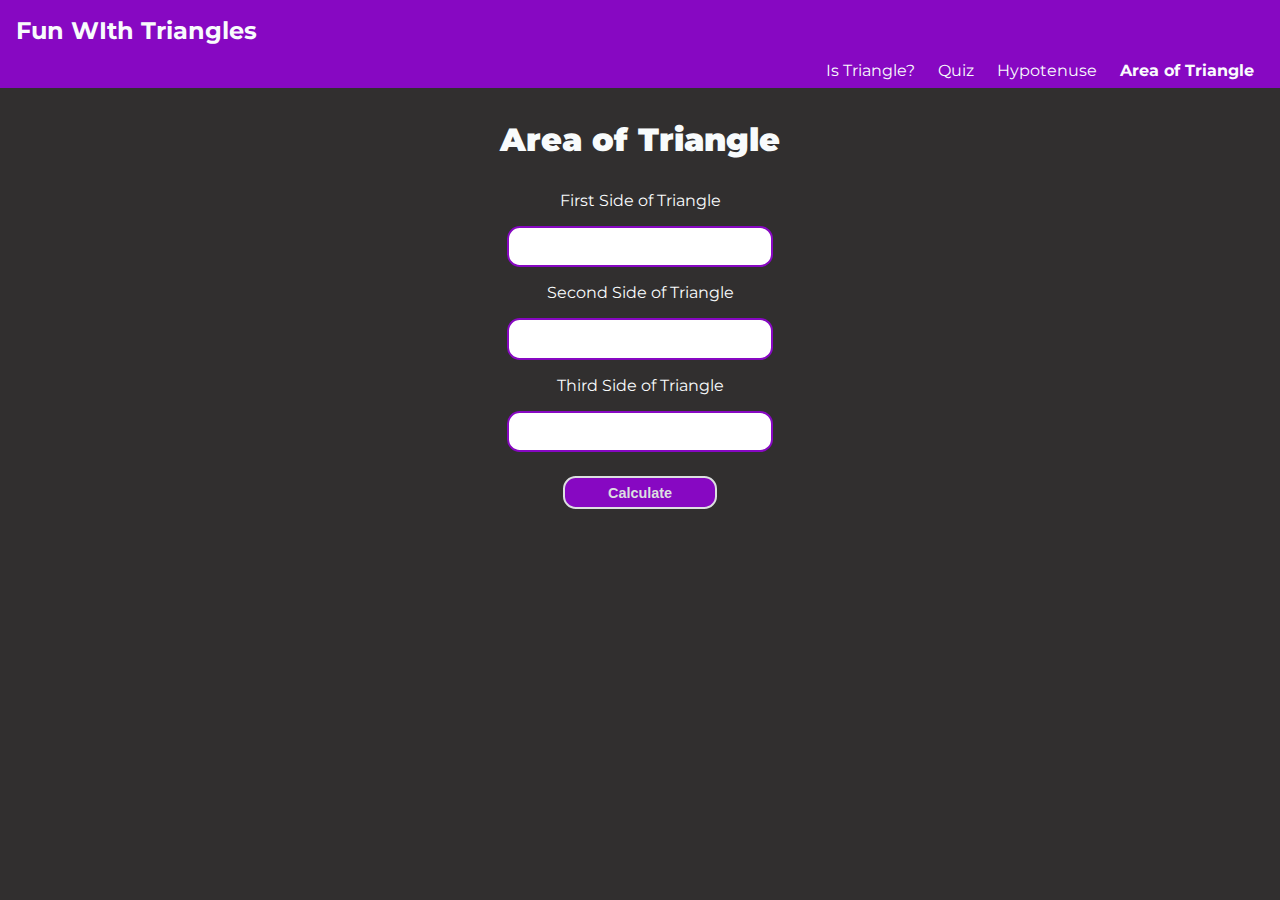
==== area.html @ 7d9ba744 "initial commit" ====
<!DOCTYPE html>
<html lang="en">
<head>
    <meta charset="UTF-8">
    <meta http-equiv="X-UA-Compatible" content="IE=edge">
    <meta name="viewport" content="width=device-width, initial-scale=1.0">
    <title>Fun with Triangles| Area</title>
    <link rel="stylesheet" href="styleTriangle.css">
    
</head>
<body>
    <nav>
        <h2><a href="index.html">Fun WIth Triangles</a></h2>
        <ul>
            <li><a href="index.html">Is Triangle?</a></li>
            <li><a href="quiz.html">Quiz</a></li>
            <li><a href="hypotenuse.html">Hypotenuse</a></li>
            <li><a class="active" href="area.html">Area of Triangle</a></li>
        </ul>
    </nav>
    <div class="container">
        <h1>Area of Triangle</h1>

        <label for="side1">First Side of Triangle</label>
        <input type="number" id="side1" />

        <label for="side2">Second Side of Triangle</label>
        <input type="number" id="side2" />

        <label for="side3">Third Side of Triangle</label>
        <input type="number" id="side3" /> 
        <button id="calculate-btn">Calculate</button>
        <!--<button id="reset-btn" type="reset">Reset</button>-->
        <!-- <h2>Formula for finding Hypotenuse</h2>
        <p class="formula-p">√s(s - a)(s - b)(s - c)</p>
        <p class="area-s">(a + b + c)/2</p> -->
        <div class="output">

        </div>
    </div>   
</body>
<script src="area.js"></script>
</html>
---- styleTriangle.css ----
@import url('https://fonts.googleapis.com/css2?family=Montserrat:wght@100;300;400;500;600;700;900&display=swap');
:root{
    --primary-color: rgb(135, 8, 194);
    --secondary-color: rgb(248, 251, 252);
}
body{
    background-color: rgb(49, 47, 47);
    margin:0;
    color:var(--secondary-color);
    font-family: 'Montserrat', sans-serif;
}
nav{
    background-color: rgb(135, 8, 194);

}
nav h2{
    margin:0;
    color:--secondary-color;
    padding: 1rem 1rem 0rem;
    
}
nav li{
    list-style-type: none;
    display:inline;
    padding: 0 0.6rem 0.5rem;

}
nav a{
    text-decoration: none;
    color: var(--secondary-color);
}
nav ul{
    text-align: right;
    color:--secondary-color;
    padding: 0 1rem 0.5rem;
}
.active{
    color:rgb(250, 252, 253);
    font-weight: bold;
}

h1{
    color:var(--secondary-color);
    text-align: center;
    margin:auto;
    font-size: 2rem;
    font-weight: 900;
    padding:1rem;
}
.container{
    display:flex;
    flex-direction: column;
    text-align: center;
}
label{
    padding:1rem;
}
input{
    width: 15rem;  
    border: 2px solid rgb(135, 8, 194);
    border-radius: 0.8rem;
    padding: 0.7rem;
    
    margin:auto;
}
#check-btn{
    width:12%;
    margin:1.5rem auto;
    text-align: center;
    background-color: rgb(135, 8, 194);
    color:rgb(220, 223, 224);
    padding:0.4rem 0.3rem;
    border:2px solid rgb(220, 223, 224);
    border-radius: 0.8rem;
    font-weight:900;
    font-size: 0.9rem;
}
#check-btn:hover{
    width:13%;
    background-color: rgb(152, 25, 211);
    border:3px solid rgb(220, 223, 224);
    height: 10%;
}
#reset-btn{
    width:12%;
    margin:1.5rem auto;
    text-align: center;
    background-color: rgb(220, 223, 224);
    color:rgb(152, 25, 211);
    padding:0.4rem 0.3rem;
    border:2px solid rgb(152, 25, 211);
    border-radius: 0.8rem;
    font-weight:900;
}
.output{
    font-size: 1.5rem;
    font-weight: 900;
    padding:1rem;
    
}


/**Hypotenuse page**/

#baseInput{
    width: 15rem; 
    border: 2px solid rgb(135, 8, 194);
    border-radius: 0.8rem;
   
    padding:0.7rem;
    margin:auto;
}
#heightInput{
    width: 15rem; 
    border: 2px solid rgb(135, 8, 194);
    border-radius: 0.8rem;
    padding: 0.7rem;
    
    margin:auto;
}
#calculate-btn{
    width:12%;
    margin:1.5rem auto;
    text-align: center;
    background-color: rgb(135, 8, 194);
    color:rgb(220, 223, 224);
    padding:0.4rem 0.3rem;
    border:2px solid rgb(220, 223, 224);
    border-radius: 0.8rem;
    font-weight:900;
    font-size: 0.9rem;
   
}
#calculate-btn:hover{
    width:13%;
    background-color: rgb(152, 25, 211);
    border:3px solid rgb(220, 223, 224);
    height: 10%;
}

.formula-p{
    margin: 0rem auto;
    font-size:1.2rem;
}

/*QUIZ page*/
.question{
    padding: 1rem;
}
.question input{
    width:1rem;
    margin:auto;
}
.quiz-container{
    display:flex;
    flex-direction: column;
    text-align:center;
}
.quiz-container #submit-btn{
    max-width: 6rem;
    margin:auto;
    width:12%;
    margin:1.5rem auto;
    text-align: center;
    background-color: rgb(135, 8, 194);
    color:rgb(220, 223, 224);
    padding:0.4rem 0.3rem;
    border:2px solid rgb(220, 223, 224);
    border-radius: 0.8rem;
    font-weight:900;
    font-size: 0.9rem;
    
}
.quiz-container #submit-btn:hover{
    width:13%;
    background-color: rgb(152, 25, 211);
    border:3px solid rgb(220, 223, 224);
    height: 10%;
}
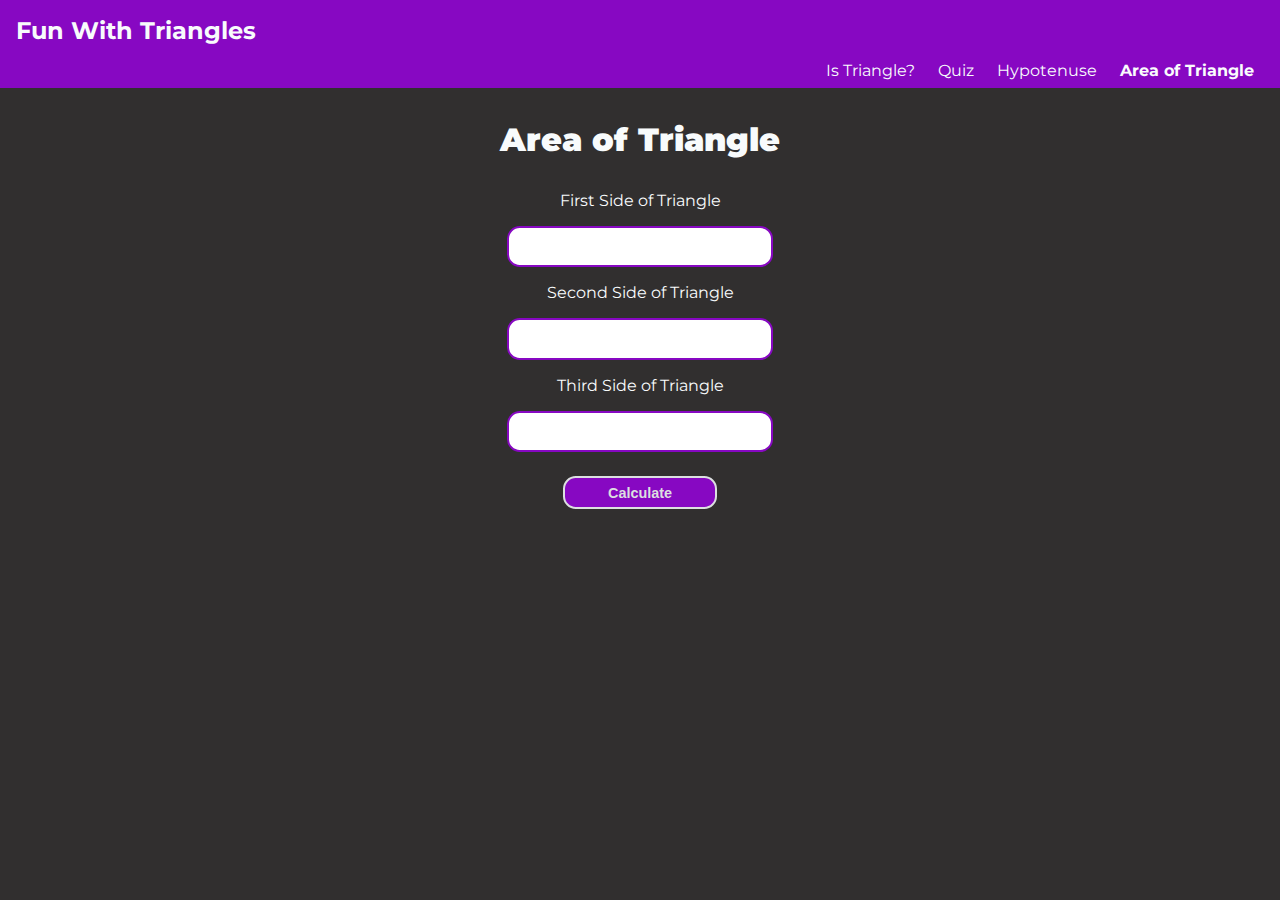
==== commit bfb94c71: "fix-negative validation" ====
--- a/area.html
+++ b/area.html
@@ -10,7 +10,7 @@
 </head>
 <body>
     <nav>
-        <h2><a href="index.html">Fun WIth Triangles</a></h2>
+        <h2><a href="index.html">Fun With Triangles</a></h2>
         <ul>
             <li><a href="index.html">Is Triangle?</a></li>
             <li><a href="quiz.html">Quiz</a></li>
